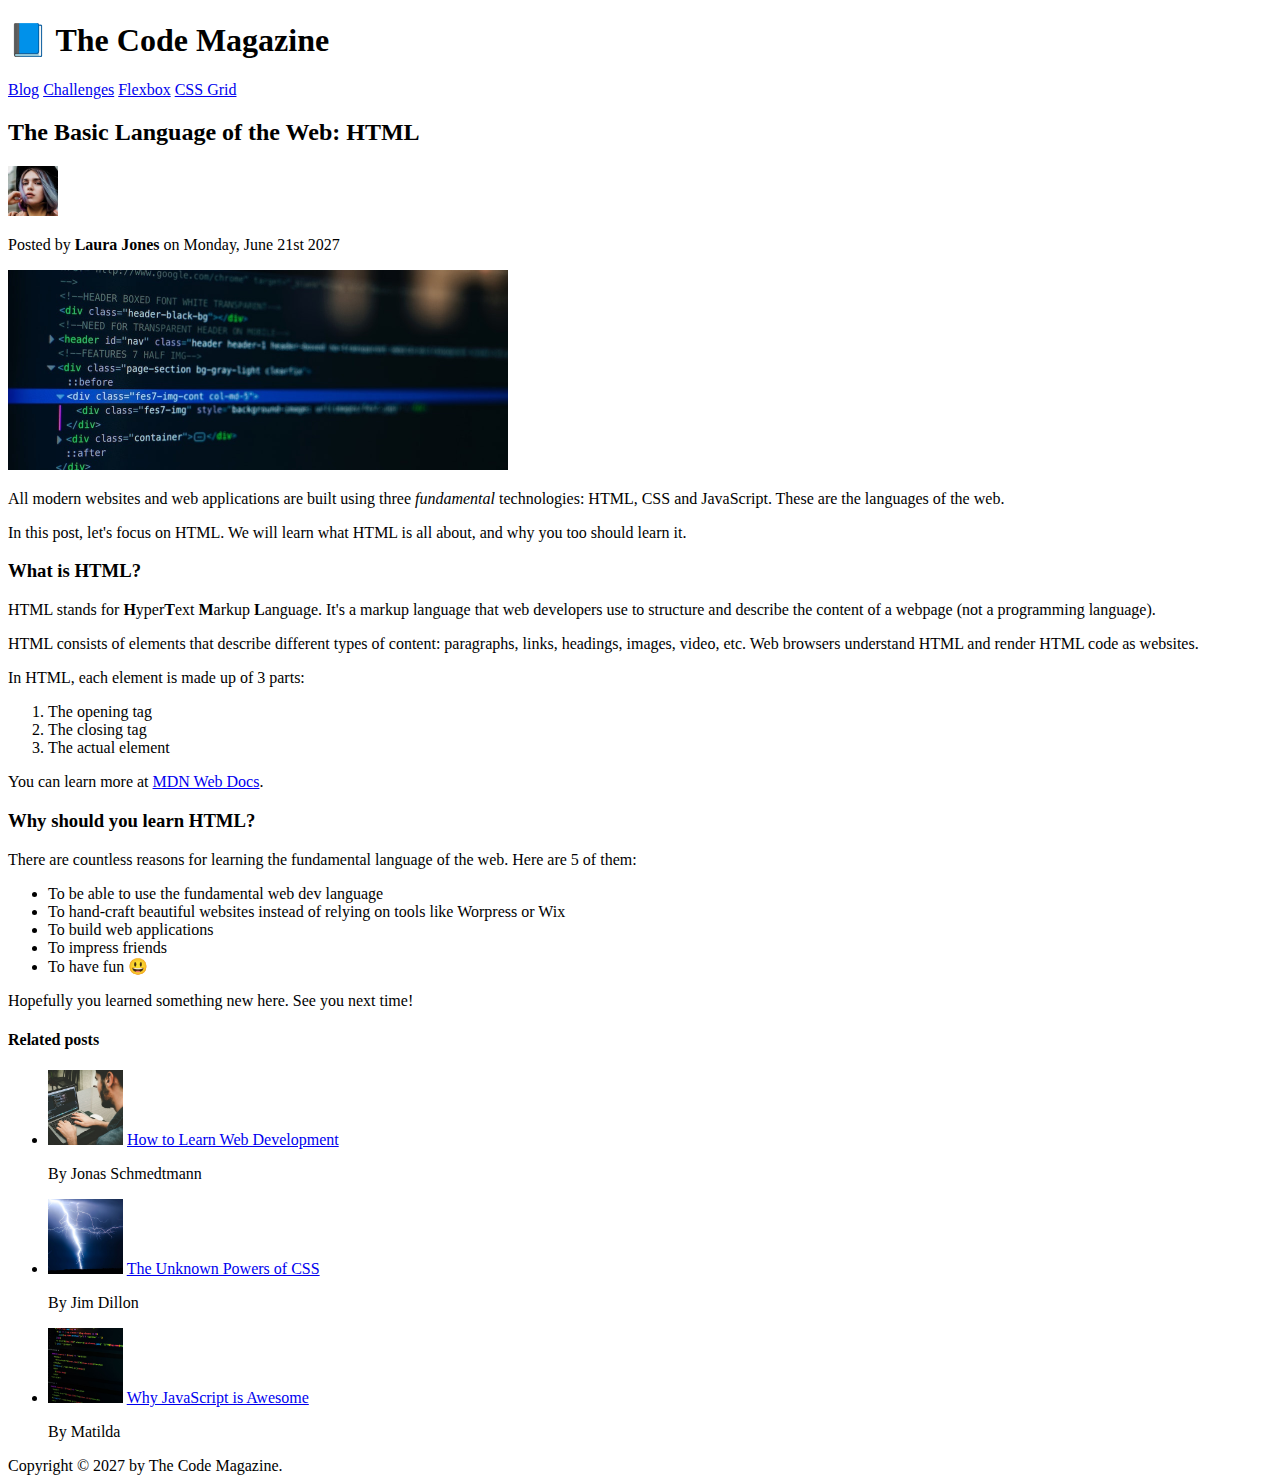
==== starter/03-CSS-Fundamentals/index.html @ 93c65a13 "first push" ====
<!DOCTYPE html>
<html lang="en">
  <head>
    <meta charset="UTF-8" />
    <title>The Basic Language of the Web: HTML</title>
  </head>

  <body>
    <!--
    <h1>The Basic Language of the Web: HTML</h1>
    <h2>The Basic Language of the Web: HTML</h2>
    <h3>The Basic Language of the Web: HTML</h3>
    <h4>The Basic Language of the Web: HTML</h4>
    <h5>The Basic Language of the Web: HTML</h5>
    <h6>The Basic Language of the Web: HTML</h6>
    -->

    <header>
      <h1>📘 The Code Magazine</h1>

      <nav>
        <a href="blog.html">Blog</a>
        <a href="#">Challenges</a>
        <a href="#">Flexbox</a>
        <a href="#">CSS Grid</a>
      </nav>
    </header>

    <article>
      <header>
        <h2>The Basic Language of the Web: HTML</h2>

        <img
          src="img/laura-jones.jpg"
          alt="Headshot of Laura Jones"
          height="50"
          width="50"
        />

        <p>Posted by <strong>Laura Jones</strong> on Monday, June 21st 2027</p>

        <img
          src="img/post-img.jpg"
          alt="HTML code on a screen"
          width="500"
          height="200"
        />
      </header>

      <p>
        All modern websites and web applications are built using three
        <em>fundamental</em>
        technologies: HTML, CSS and JavaScript. These are the languages of the
        web.
      </p>

      <p>
        In this post, let's focus on HTML. We will learn what HTML is all about,
        and why you too should learn it.
      </p>

      <h3>What is HTML?</h3>
      <p>
        HTML stands for <strong>H</strong>yper<strong>T</strong>ext
        <strong>M</strong>arkup <strong>L</strong>anguage. It's a markup
        language that web developers use to structure and describe the content
        of a webpage (not a programming language).
      </p>
      <p>
        HTML consists of elements that describe different types of content:
        paragraphs, links, headings, images, video, etc. Web browsers understand
        HTML and render HTML code as websites.
      </p>
      <p>In HTML, each element is made up of 3 parts:</p>

      <ol>
        <li>The opening tag</li>
        <li>The closing tag</li>
        <li>The actual element</li>
      </ol>

      <p>
        You can learn more at
        <a
          href="https://developer.mozilla.org/en-US/docs/Web/HTML"
          target="_blank"
          >MDN Web Docs</a
        >.
      </p>

      <h3>Why should you learn HTML?</h3>

      <p>
        There are countless reasons for learning the fundamental language of the
        web. Here are 5 of them:
      </p>

      <ul>
        <li>To be able to use the fundamental web dev language</li>
        <li>
          To hand-craft beautiful websites instead of relying on tools like
          Worpress or Wix
        </li>
        <li>To build web applications</li>
        <li>To impress friends</li>
        <li>To have fun 😃</li>
      </ul>

      <p>Hopefully you learned something new here. See you next time!</p>
    </article>

    <aside>
      <h4>Related posts</h4>

      <ul>
        <li>
          <img
            src="img/related-1.jpg"
            alt="Person programming"
            width="75"
            width="75"
          />
          <a href="#">How to Learn Web Development</a>
          <p>By Jonas Schmedtmann</p>
        </li>
        <li>
          <img src="img/related-2.jpg" alt="Lightning" width="75" heigth="75" />
          <a href="#">The Unknown Powers of CSS</a>
          <p>By Jim Dillon</p>
        </li>
        <li>
          <img
            src="img/related-3.jpg"
            alt="JavaScript code on a screen"
            width="75"
            height="75"
          />
          <a href="#">Why JavaScript is Awesome</a>
          <p>By Matilda</p>
        </li>
      </ul>
    </aside>

    <footer>Copyright &copy; 2027 by The Code Magazine.</footer>
  </body>
</html>
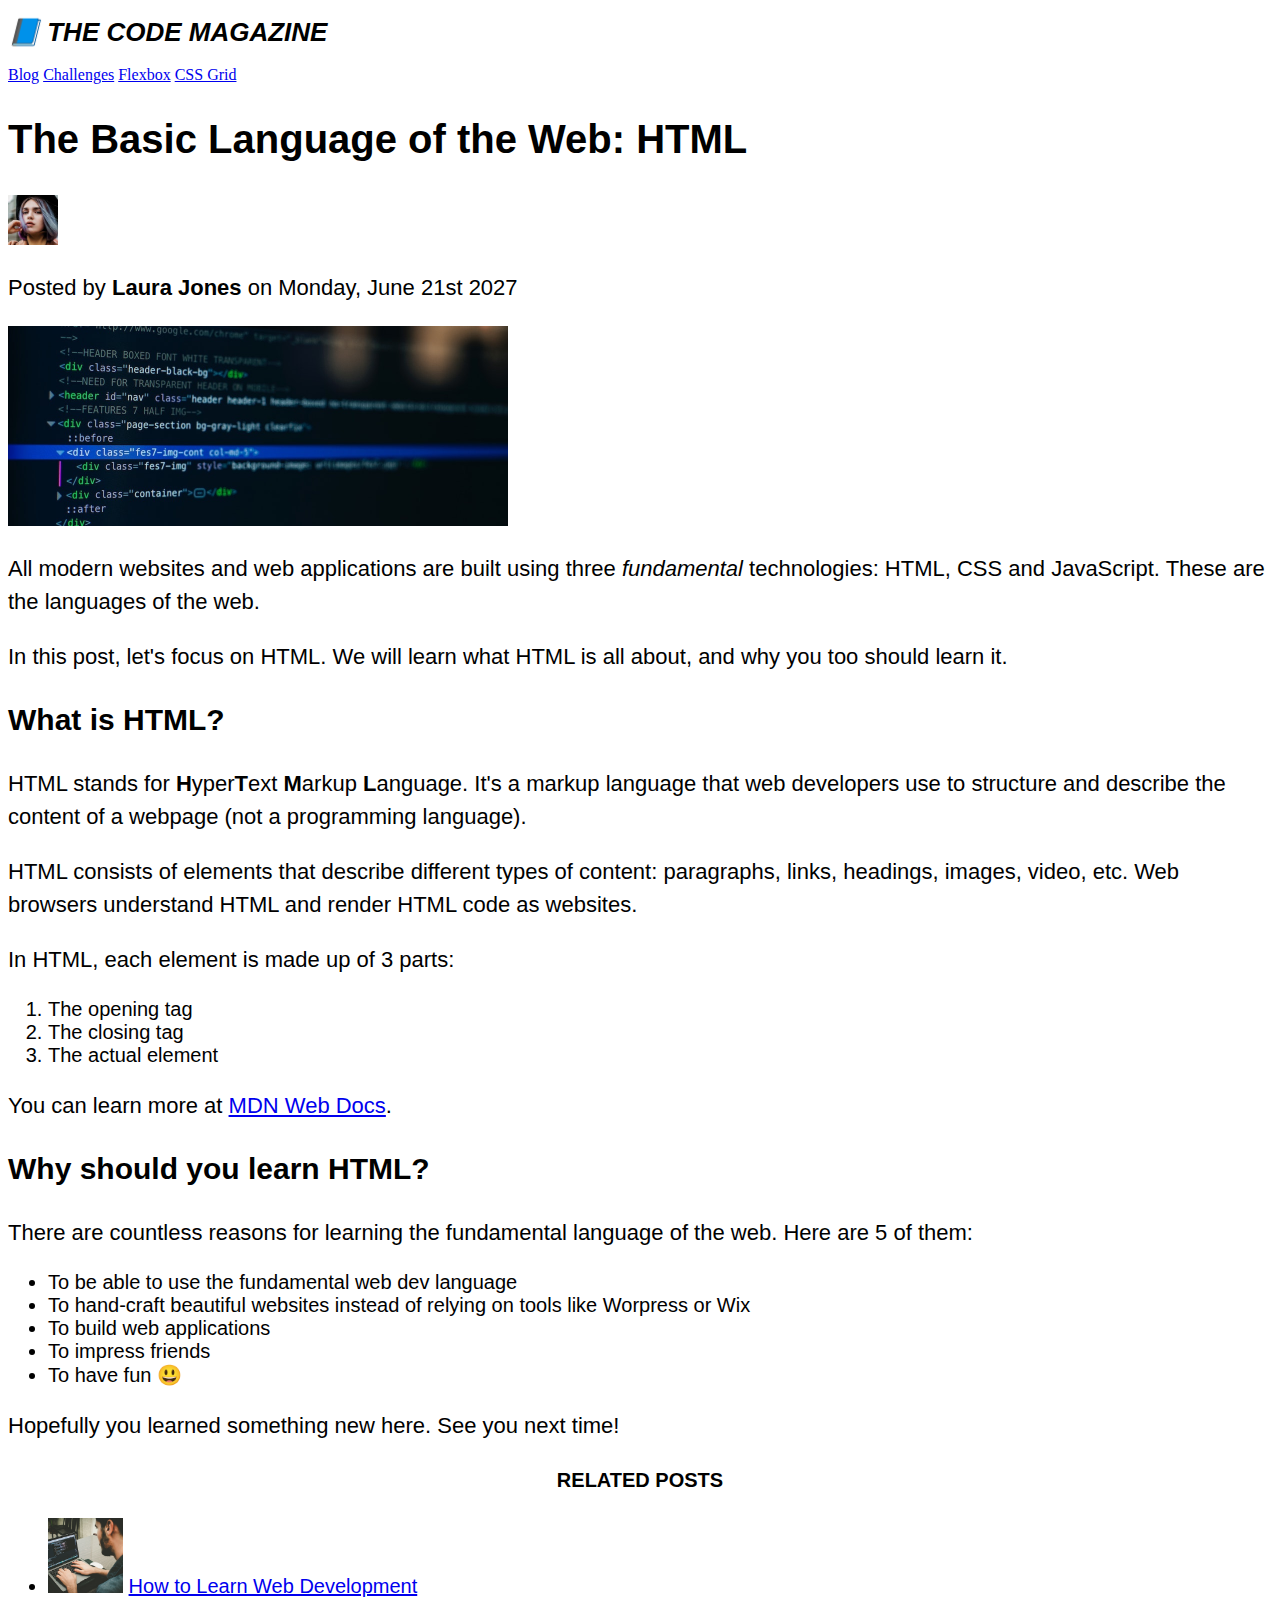
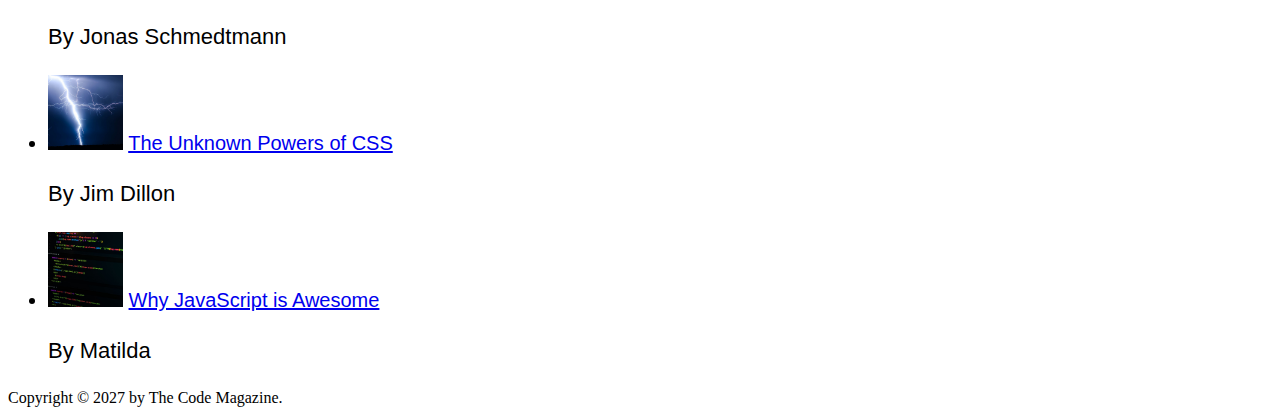
==== commit b36c932d: "CSS Fonts properties" ====
--- a/starter/03-CSS-Fundamentals/index.html
+++ b/starter/03-CSS-Fundamentals/index.html
@@ -3,6 +3,7 @@
   <head>
     <meta charset="UTF-8" />
     <title>The Basic Language of the Web: HTML</title>
+    <link rel="stylesheet" href="./style.css" />
   </head>
 
   <body>
--- a/starter/03-CSS-Fundamentals/style.css
+++ b/starter/03-CSS-Fundamentals/style.css
@@ -0,0 +1,34 @@
+h1 {
+  font-size: 26px;
+  font-family: sans-serif;
+  text-transform: uppercase;
+  font-style: italic;
+}
+
+h2 {
+  font-size: 40px;
+  font-family: sans-serif;
+}
+
+h3 {
+  font-size: 30px;
+  font-family: sans-serif;
+}
+
+h4 {
+  font-size: 20px;
+  font-family: sans-serif;
+  text-transform: uppercase;
+  text-align: center;
+}
+
+p {
+  font-size: 22px;
+  font-family: sans-serif;
+  line-height: 1.5;
+}
+
+li {
+  font-size: 20px;
+  font-family: sans-serif;
+}
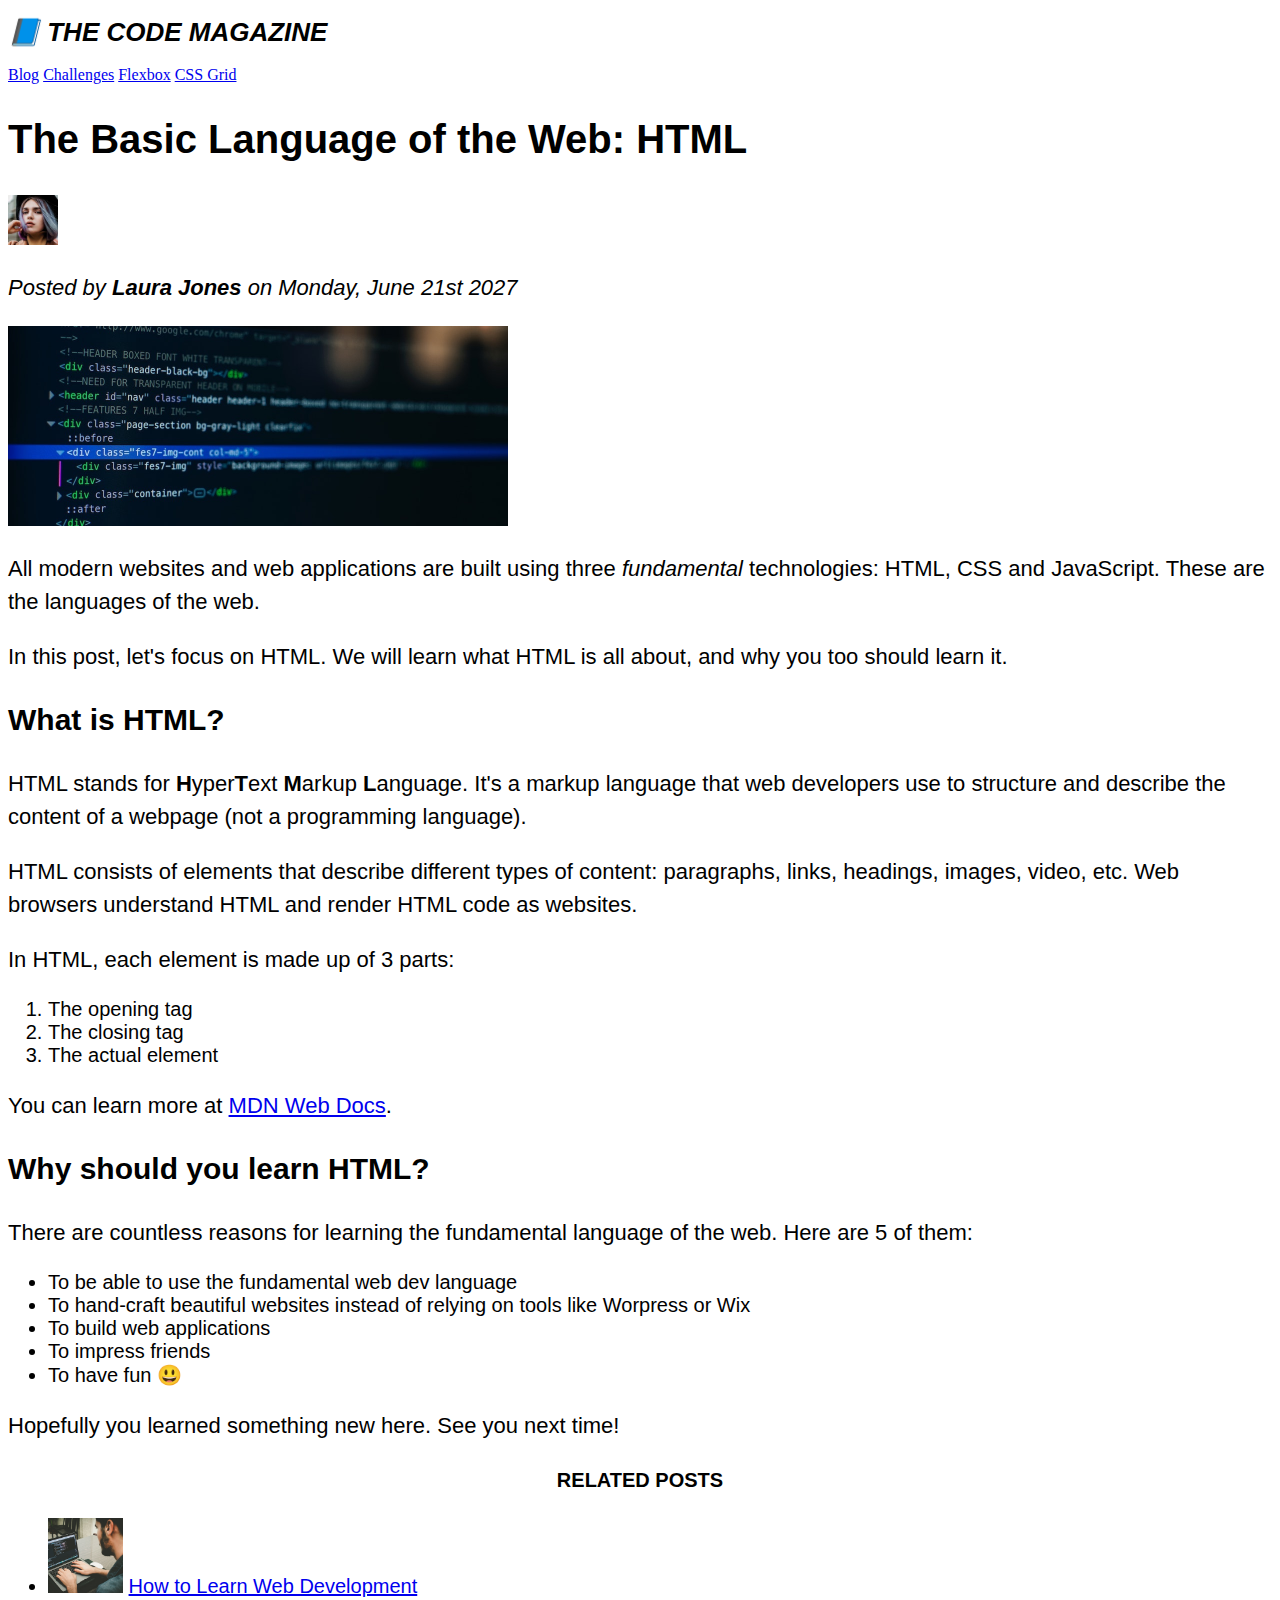
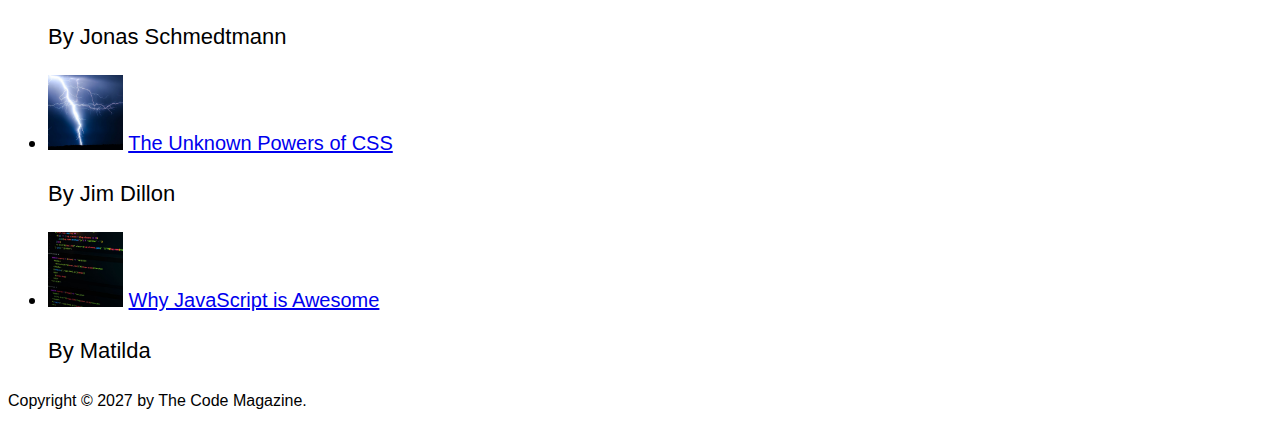
==== commit d2a17e2c: "Multiple selectors" ====
--- a/starter/03-CSS-Fundamentals/index.html
+++ b/starter/03-CSS-Fundamentals/index.html
@@ -142,6 +142,6 @@
       </ul>
     </aside>
 
-    <footer>Copyright &copy; 2027 by The Code Magazine.</footer>
+    <footer><p>Copyright &copy; 2027 by The Code Magazine.</p></footer>
   </body>
 </html>
--- a/starter/03-CSS-Fundamentals/style.css
+++ b/starter/03-CSS-Fundamentals/style.css
@@ -1,34 +1,45 @@
+h1,
+h2,
+h3,
+h4,
+p,
+li {
+  font-family: sans-serif;
+}
+
 h1 {
   font-size: 26px;
-  font-family: sans-serif;
   text-transform: uppercase;
   font-style: italic;
 }
 
 h2 {
   font-size: 40px;
-  font-family: sans-serif;
 }
 
 h3 {
   font-size: 30px;
-  font-family: sans-serif;
 }
 
 h4 {
   font-size: 20px;
-  font-family: sans-serif;
   text-transform: uppercase;
   text-align: center;
 }
 
 p {
   font-size: 22px;
-  font-family: sans-serif;
   line-height: 1.5;
 }
 
 li {
   font-size: 20px;
-  font-family: sans-serif;
 }
+
+footer p {
+  font-size: 16px;
+}
+
+article header p {
+  font-style: italic;
+}
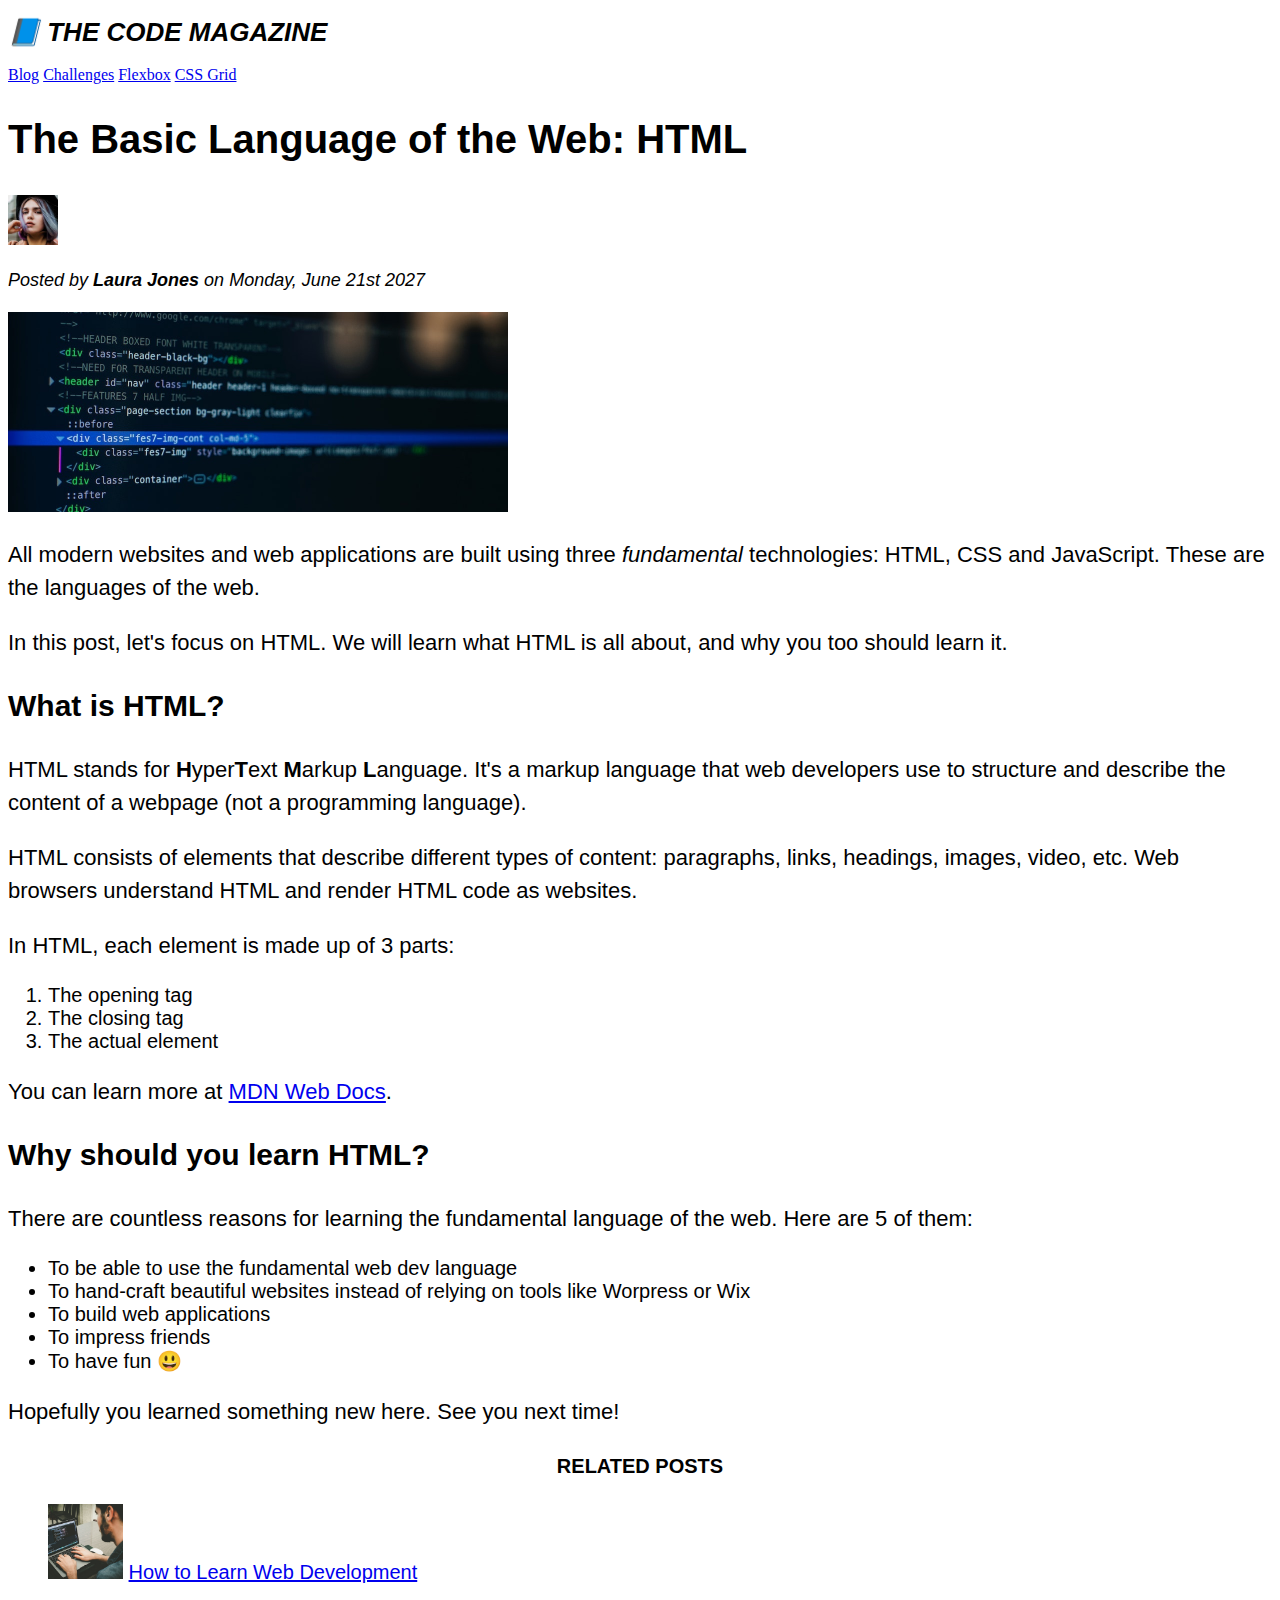
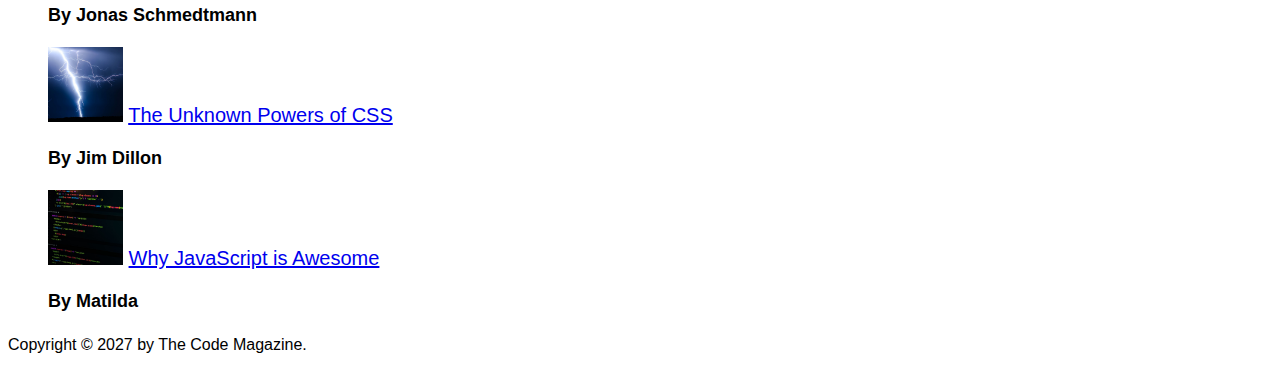
==== commit 9ee1901d: "Id's and Classes" ====
--- a/starter/03-CSS-Fundamentals/index.html
+++ b/starter/03-CSS-Fundamentals/index.html
@@ -38,7 +38,9 @@
           width="50"
         />
 
-        <p>Posted by <strong>Laura Jones</strong> on Monday, June 21st 2027</p>
+        <p id="author">
+          Posted by <strong>Laura Jones</strong> on Monday, June 21st 2027
+        </p>
 
         <img
           src="img/post-img.jpg"
@@ -113,7 +115,7 @@
     <aside>
       <h4>Related posts</h4>
 
-      <ul>
+      <ul class="related">
         <li>
           <img
             src="img/related-1.jpg"
@@ -122,12 +124,12 @@
             width="75"
           />
           <a href="#">How to Learn Web Development</a>
-          <p>By Jonas Schmedtmann</p>
+          <p class="related-author">By Jonas Schmedtmann</p>
         </li>
         <li>
           <img src="img/related-2.jpg" alt="Lightning" width="75" heigth="75" />
           <a href="#">The Unknown Powers of CSS</a>
-          <p>By Jim Dillon</p>
+          <p class="related-author">By Jim Dillon</p>
         </li>
         <li>
           <img
@@ -137,11 +139,13 @@
             height="75"
           />
           <a href="#">Why JavaScript is Awesome</a>
-          <p>By Matilda</p>
+          <p class="related-author">By Matilda</p>
         </li>
       </ul>
     </aside>
 
-    <footer><p>Copyright &copy; 2027 by The Code Magazine.</p></footer>
+    <footer>
+      <p id="copyright">Copyright &copy; 2027 by The Code Magazine.</p>
+    </footer>
   </body>
 </html>
--- a/starter/03-CSS-Fundamentals/style.css
+++ b/starter/03-CSS-Fundamentals/style.css
@@ -36,10 +36,32 @@
   font-size: 20px;
 }
 
-footer p {
+/* footer p {
+  font-size: 16px;
+} */
+
+/* article header p {
+  font-style: italic;
+} */
+
+#author {
+  font-style: italic;
+  font-size: 18px;
+}
+
+#copyright {
   font-size: 16px;
 }
 
-article header p {
-  font-style: italic;
+.related-author {
+  font-size: 18px;
+  font-weight: bold;
 }
+
+/* ul {
+  list-style: none;
+} */
+
+.related {
+  list-style: none;
+}
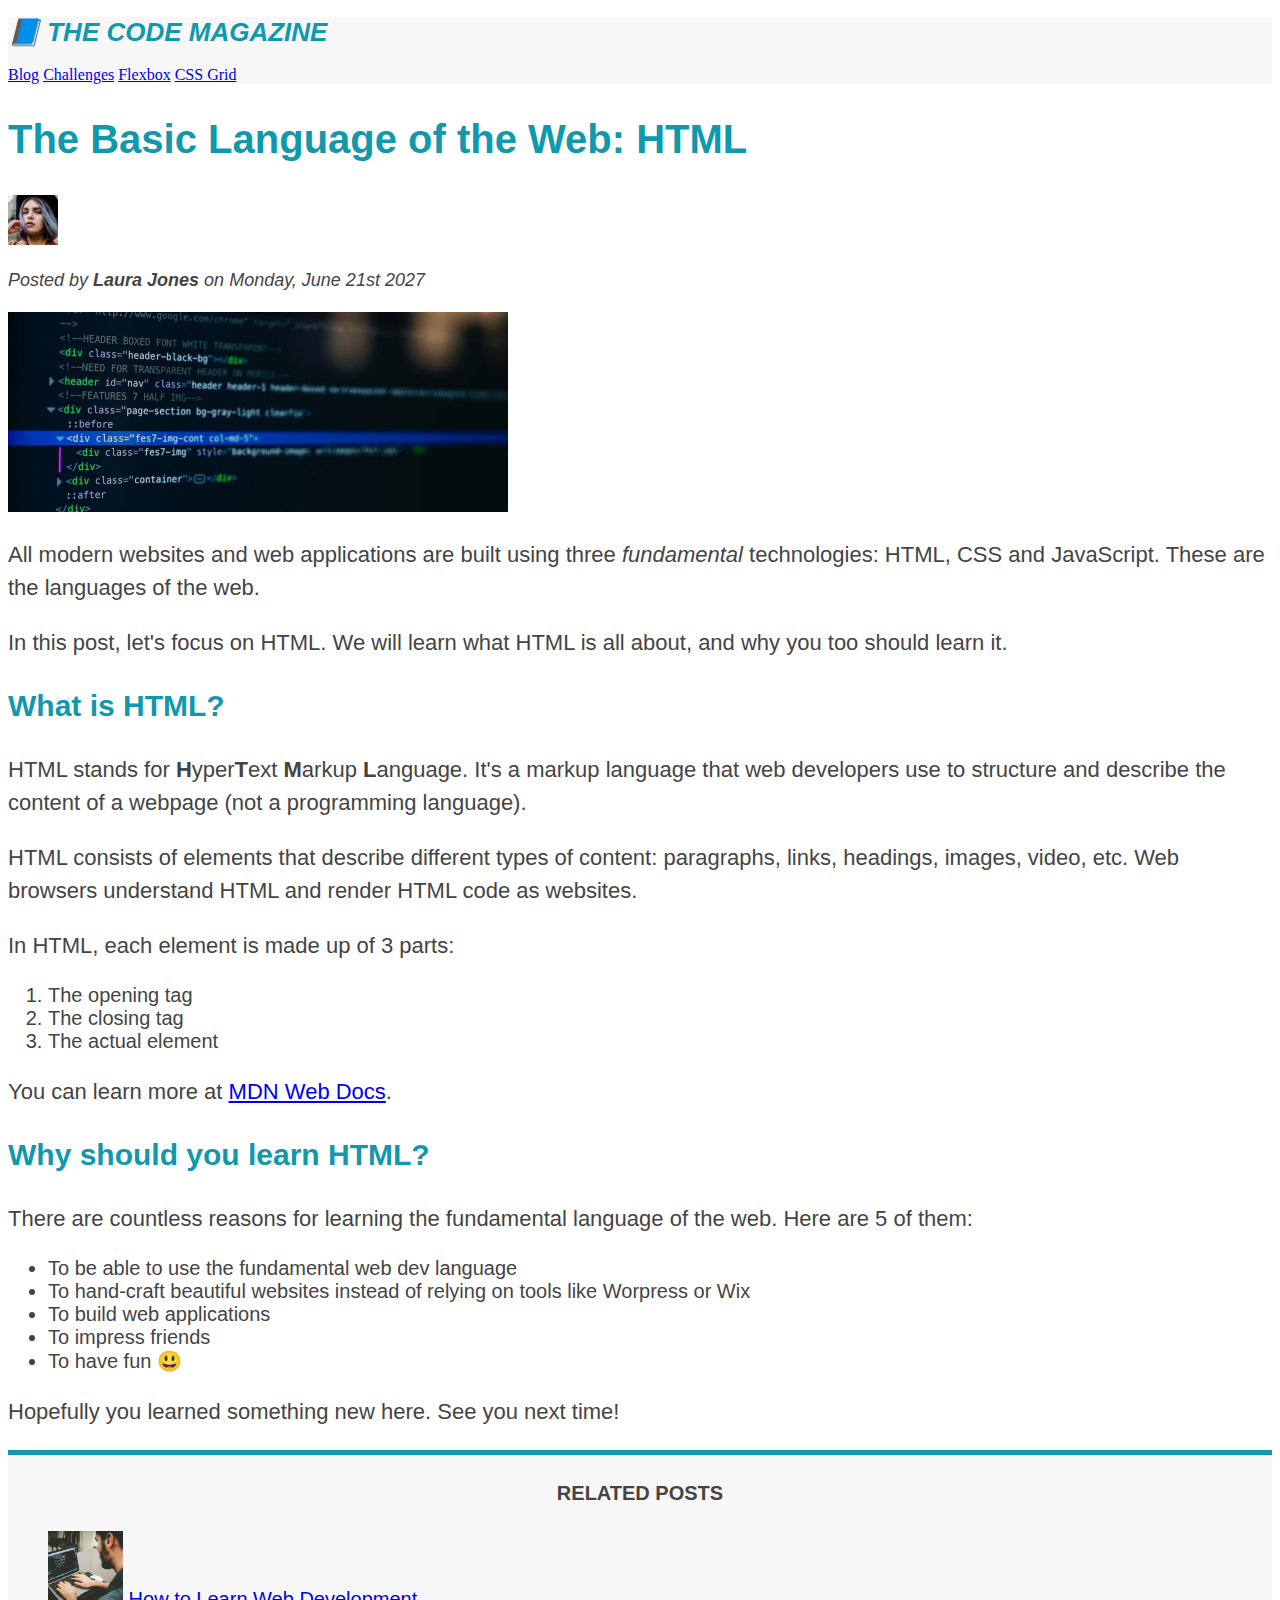
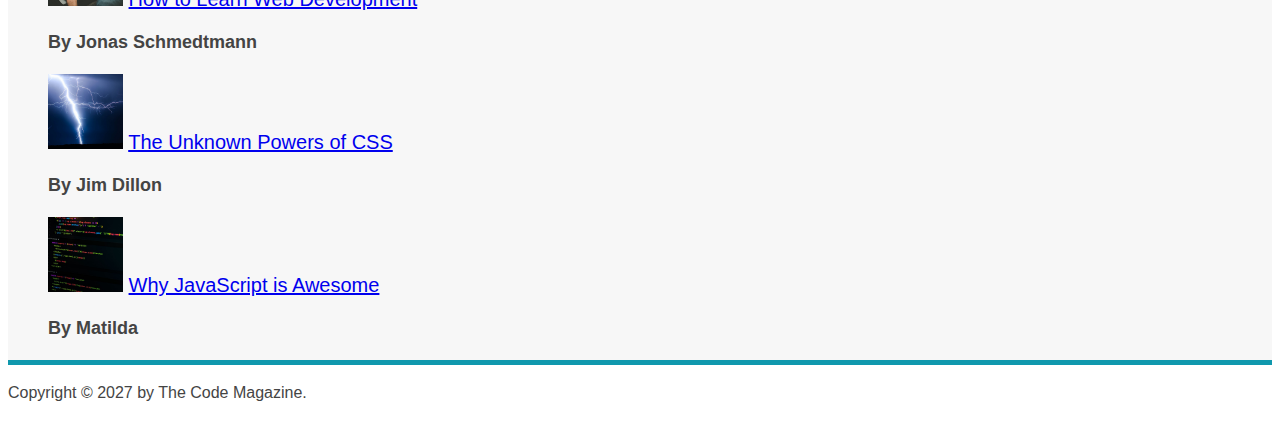
==== commit 19234e1f: "CSS colors and borders" ====
--- a/starter/03-CSS-Fundamentals/index.html
+++ b/starter/03-CSS-Fundamentals/index.html
@@ -16,7 +16,7 @@
     <h6>The Basic Language of the Web: HTML</h6>
     -->
 
-    <header>
+    <header class="main-header">
       <h1>📘 The Code Magazine</h1>
 
       <nav>
--- a/starter/03-CSS-Fundamentals/style.css
+++ b/starter/03-CSS-Fundamentals/style.css
@@ -5,6 +5,13 @@
 p,
 li {
   font-family: sans-serif;
+  color: #444;
+}
+
+h1,
+h2,
+h3 {
+  color: #1098ad;
 }
 
 h1 {
@@ -65,3 +72,13 @@
 .related {
   list-style: none;
 }
+
+.main-header {
+  background-color: #f7f7f7;
+}
+
+aside {
+  background-color: #f7f7f7;
+  border-top: 5px solid #1098ad;
+  border-bottom: 5px solid #1098ad;
+}
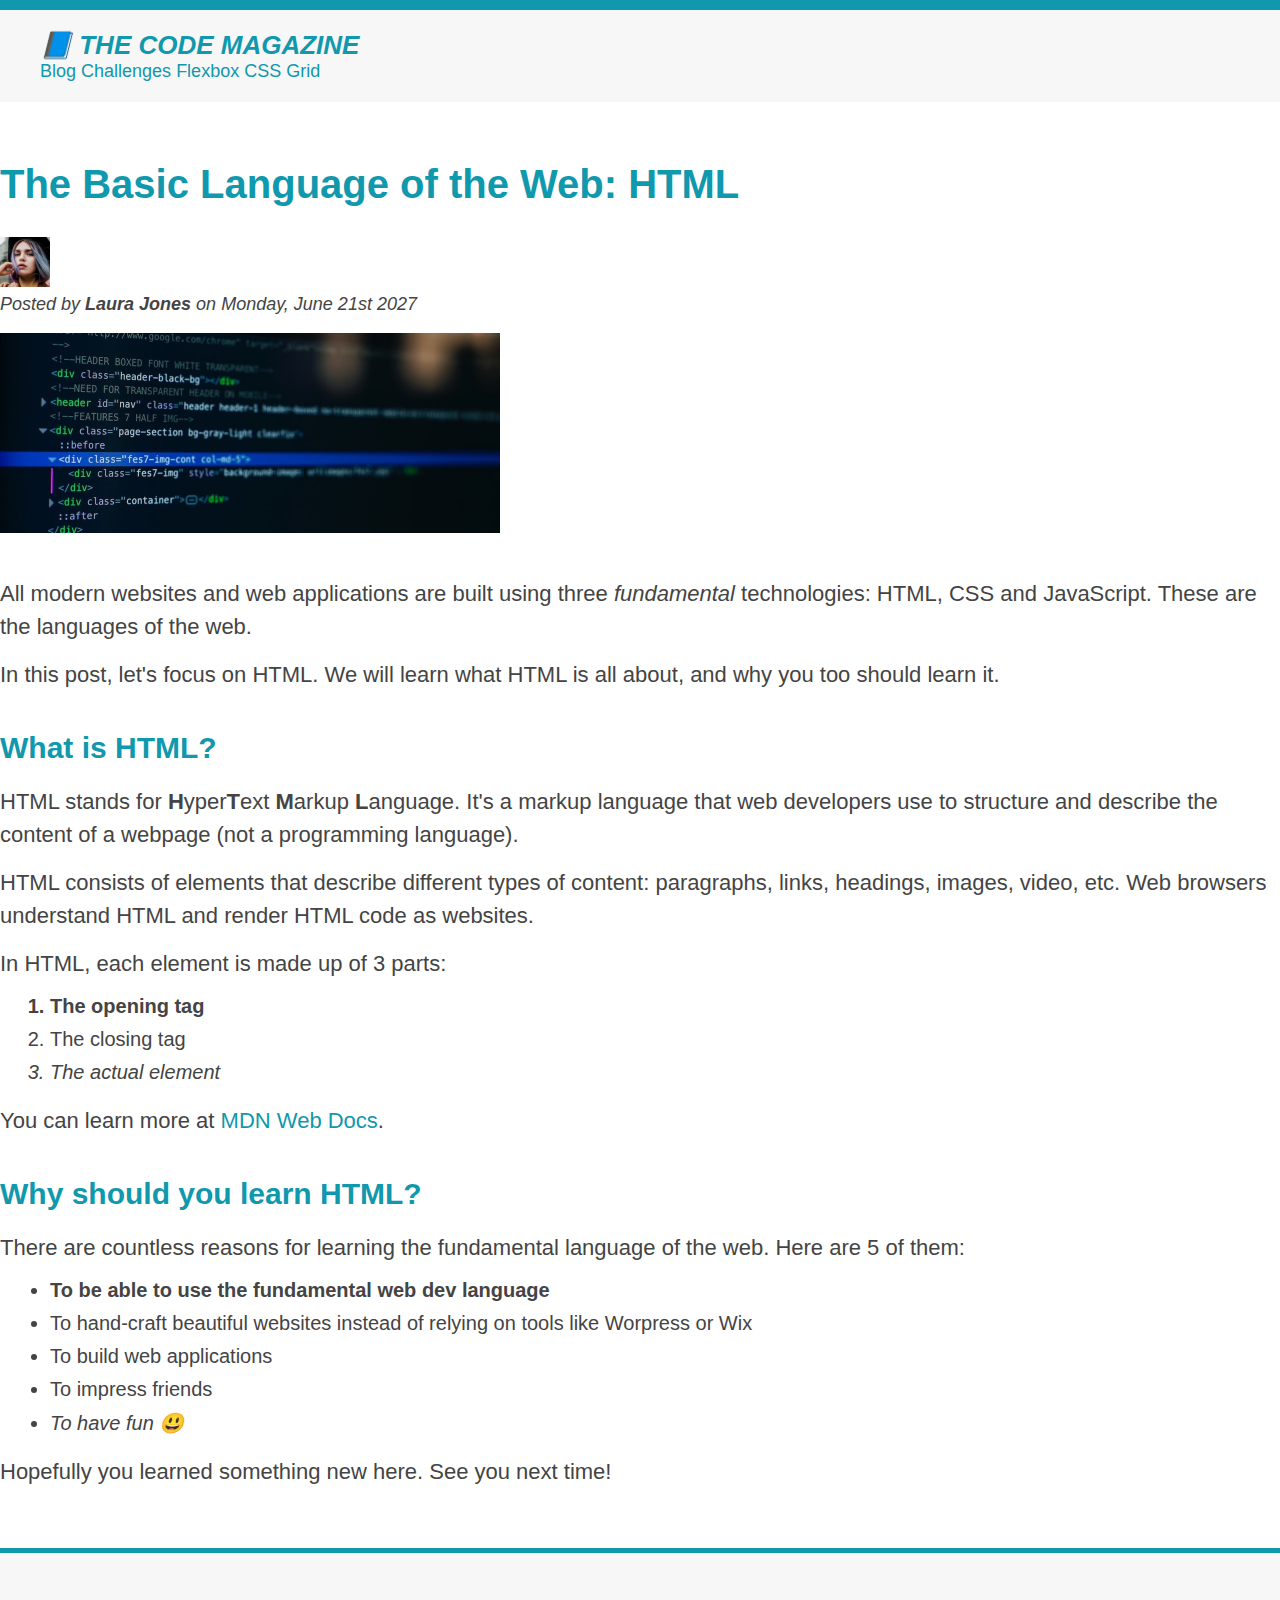
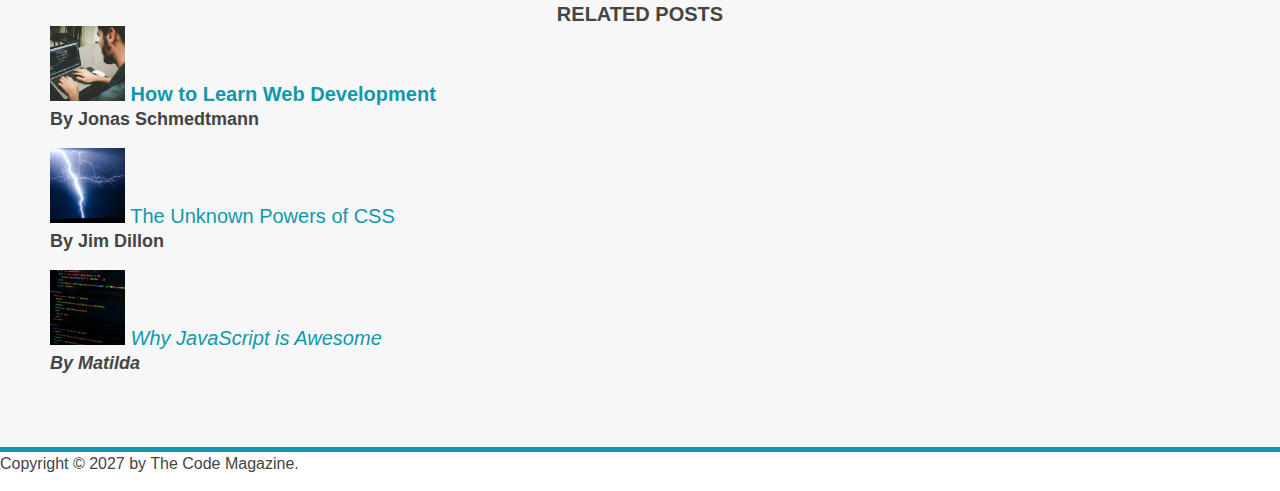
==== commit 8dd654ef: "paddings and margins" ====
--- a/starter/03-CSS-Fundamentals/index.html
+++ b/starter/03-CSS-Fundamentals/index.html
@@ -1,13 +1,14 @@
 <!DOCTYPE html>
 <html lang="en">
-  <head>
-    <meta charset="UTF-8" />
-    <title>The Basic Language of the Web: HTML</title>
-    <link rel="stylesheet" href="./style.css" />
-  </head>
 
-  <body>
-    <!--
+<head>
+  <meta charset="UTF-8" />
+  <title>The Basic Language of the Web: HTML</title>
+  <link rel="stylesheet" href="./style.css" />
+</head>
+
+<body>
+  <!--
     <h1>The Basic Language of the Web: HTML</h1>
     <h2>The Basic Language of the Web: HTML</h2>
     <h3>The Basic Language of the Web: HTML</h3>
@@ -16,136 +17,113 @@
     <h6>The Basic Language of the Web: HTML</h6>
     -->
 
-    <header class="main-header">
-      <h1>📘 The Code Magazine</h1>
+  <header class="main-header">
+    <h1>📘 The Code Magazine</h1>
 
-      <nav>
-        <a href="blog.html">Blog</a>
-        <a href="#">Challenges</a>
-        <a href="#">Flexbox</a>
-        <a href="#">CSS Grid</a>
-      </nav>
+    <nav>
+      <a href="blog.html">Blog</a>
+      <a href="#">Challenges</a>
+      <a href="#">Flexbox</a>
+      <a href="#">CSS Grid</a>
+    </nav>
+  </header>
+
+  <article>
+    <header class="post-header">
+      <h2>The Basic Language of the Web: HTML</h2>
+
+      <img src="img/laura-jones.jpg" alt="Headshot of Laura Jones" height="50" width="50" />
+
+      <p id="author">
+        Posted by <strong>Laura Jones</strong> on Monday, June 21st 2027
+      </p>
+
+      <img src="img/post-img.jpg" alt="HTML code on a screen" width="500" height="200" />
     </header>
 
-    <article>
-      <header>
-        <h2>The Basic Language of the Web: HTML</h2>
+    <p>
+      All modern websites and web applications are built using three
+      <em>fundamental</em>
+      technologies: HTML, CSS and JavaScript. These are the languages of the
+      web.
+    </p>
 
-        <img
-          src="img/laura-jones.jpg"
-          alt="Headshot of Laura Jones"
-          height="50"
-          width="50"
-        />
+    <p>
+      In this post, let's focus on HTML. We will learn what HTML is all about,
+      and why you too should learn it.
+    </p>
 
-        <p id="author">
-          Posted by <strong>Laura Jones</strong> on Monday, June 21st 2027
-        </p>
+    <h3>What is HTML?</h3>
+    <p>
+      HTML stands for <strong>H</strong>yper<strong>T</strong>ext
+      <strong>M</strong>arkup <strong>L</strong>anguage. It's a markup
+      language that web developers use to structure and describe the content
+      of a webpage (not a programming language).
+    </p>
+    <p>
+      HTML consists of elements that describe different types of content:
+      paragraphs, links, headings, images, video, etc. Web browsers understand
+      HTML and render HTML code as websites.
+    </p>
+    <p>In HTML, each element is made up of 3 parts:</p>
 
-        <img
-          src="img/post-img.jpg"
-          alt="HTML code on a screen"
-          width="500"
-          height="200"
-        />
-      </header>
+    <ol>
+      <li>The opening tag</li>
+      <li>The closing tag</li>
+      <li>The actual element</li>
+    </ol>
 
-      <p>
-        All modern websites and web applications are built using three
-        <em>fundamental</em>
-        technologies: HTML, CSS and JavaScript. These are the languages of the
-        web.
-      </p>
+    <p>
+      You can learn more at
+      <a href="https://developer.mozilla.org/en-US/docs/Web/HTML" target="_blank">MDN Web Docs</a>.
+    </p>
 
-      <p>
-        In this post, let's focus on HTML. We will learn what HTML is all about,
-        and why you too should learn it.
-      </p>
+    <h3>Why should you learn HTML?</h3>
 
-      <h3>What is HTML?</h3>
-      <p>
-        HTML stands for <strong>H</strong>yper<strong>T</strong>ext
-        <strong>M</strong>arkup <strong>L</strong>anguage. It's a markup
-        language that web developers use to structure and describe the content
-        of a webpage (not a programming language).
-      </p>
-      <p>
-        HTML consists of elements that describe different types of content:
-        paragraphs, links, headings, images, video, etc. Web browsers understand
-        HTML and render HTML code as websites.
-      </p>
-      <p>In HTML, each element is made up of 3 parts:</p>
+    <p>
+      There are countless reasons for learning the fundamental language of the
+      web. Here are 5 of them:
+    </p>
 
-      <ol>
-        <li>The opening tag</li>
-        <li>The closing tag</li>
-        <li>The actual element</li>
-      </ol>
+    <ul>
+      <li>To be able to use the fundamental web dev language</li>
+      <li>
+        To hand-craft beautiful websites instead of relying on tools like
+        Worpress or Wix
+      </li>
+      <li>To build web applications</li>
+      <li>To impress friends</li>
+      <li>To have fun 😃</li>
+    </ul>
 
-      <p>
-        You can learn more at
-        <a
-          href="https://developer.mozilla.org/en-US/docs/Web/HTML"
-          target="_blank"
-          >MDN Web Docs</a
-        >.
-      </p>
+    <p>Hopefully you learned something new here. See you next time!</p>
+  </article>
 
-      <h3>Why should you learn HTML?</h3>
+  <aside>
+    <h4>Related posts</h4>
 
-      <p>
-        There are countless reasons for learning the fundamental language of the
-        web. Here are 5 of them:
-      </p>
+    <ul class="related">
+      <li>
+        <img src="img/related-1.jpg" alt="Person programming" width="75" width="75" />
+        <a href="#">How to Learn Web Development</a>
+        <p class="related-author">By Jonas Schmedtmann</p>
+      </li>
+      <li>
+        <img src="img/related-2.jpg" alt="Lightning" width="75" heigth="75" />
+        <a href="#">The Unknown Powers of CSS</a>
+        <p class="related-author">By Jim Dillon</p>
+      </li>
+      <li>
+        <img src="img/related-3.jpg" alt="JavaScript code on a screen" width="75" height="75" />
+        <a href="#">Why JavaScript is Awesome</a>
+        <p class="related-author">By Matilda</p>
+      </li>
+    </ul>
+  </aside>
 
-      <ul>
-        <li>To be able to use the fundamental web dev language</li>
-        <li>
-          To hand-craft beautiful websites instead of relying on tools like
-          Worpress or Wix
-        </li>
-        <li>To build web applications</li>
-        <li>To impress friends</li>
-        <li>To have fun 😃</li>
-      </ul>
+  <footer>
+    <p id="copyright">Copyright &copy; 2027 by The Code Magazine.</p>
+  </footer>
+</body>
 
-      <p>Hopefully you learned something new here. See you next time!</p>
-    </article>
-
-    <aside>
-      <h4>Related posts</h4>
-
-      <ul class="related">
-        <li>
-          <img
-            src="img/related-1.jpg"
-            alt="Person programming"
-            width="75"
-            width="75"
-          />
-          <a href="#">How to Learn Web Development</a>
-          <p class="related-author">By Jonas Schmedtmann</p>
-        </li>
-        <li>
-          <img src="img/related-2.jpg" alt="Lightning" width="75" heigth="75" />
-          <a href="#">The Unknown Powers of CSS</a>
-          <p class="related-author">By Jim Dillon</p>
-        </li>
-        <li>
-          <img
-            src="img/related-3.jpg"
-            alt="JavaScript code on a screen"
-            width="75"
-            height="75"
-          />
-          <a href="#">Why JavaScript is Awesome</a>
-          <p class="related-author">By Matilda</p>
-        </li>
-      </ul>
-    </aside>
-
-    <footer>
-      <p id="copyright">Copyright &copy; 2027 by The Code Magazine.</p>
-    </footer>
-  </body>
-</html>
+</html>--- a/starter/03-CSS-Fundamentals/style.css
+++ b/starter/03-CSS-Fundamentals/style.css
@@ -1,11 +1,38 @@
-h1,
-h2,
-h3,
-h4,
-p,
-li {
+* {
+  /* border-top: 10px solid #1098ad; */
+  margin: 0;
+  padding: 0;
+}
+
+body {
+  color: #444;
   font-family: sans-serif;
-  color: #444;
+  border-top: 10px solid #1098ad;
+}
+
+.main-header {
+  background-color: #f7f7f7;
+  padding: 20px 40px;
+  margin-bottom: 60px;
+}
+
+nav {
+  font-size: 18px;
+}
+
+article {
+  margin-bottom: 60px;
+}
+
+.post-header {
+  margin-bottom: 40px;
+}
+
+aside {
+  background-color: #f7f7f7;
+  border-top: 5px solid #1098ad;
+  border-bottom: 5px solid #1098ad;
+  padding: 50px 0;
 }
 
 h1,
@@ -22,10 +49,13 @@
 
 h2 {
   font-size: 40px;
+  margin-bottom: 30px;
 }
 
 h3 {
   font-size: 30px;
+  margin-bottom: 20px;
+  margin-top: 40px;
 }
 
 h4 {
@@ -37,10 +67,22 @@
 p {
   font-size: 22px;
   line-height: 1.5;
+  margin-bottom: 15px;
+}
+
+ul,
+ol {
+  margin-left: 50px;
+  margin-bottom: 20px;
 }
 
 li {
   font-size: 20px;
+  margin-bottom: 10px;
+}
+
+li:last-child {
+  margin-bottom: 0;
 }
 
 /* footer p {
@@ -73,12 +115,41 @@
   list-style: none;
 }
 
-.main-header {
-  background-color: #f7f7f7;
+li:first-child {
+  font-weight: bold;
 }
 
-aside {
-  background-color: #f7f7f7;
-  border-top: 5px solid #1098ad;
-  border-bottom: 5px solid #1098ad;
+li:last-child {
+  font-style: italic;
 }
+
+li:nth-child(even) {
+  /* color: red; */
+}
+
+/* Misconception: this won't work */
+article p:first-child {
+  color: red;
+}
+
+/* Styling Links */
+a:link {
+  color: #1098ad;
+  text-decoration: none;
+}
+
+a:visited {
+  /* color: #777; */
+  color: #1098ad;
+}
+
+a:hover {
+  color: orangered;
+  font-weight: bold;
+  text-decoration: underline wavy purple;
+}
+
+a:active {
+  background-color: black;
+  font-style: italic;
+}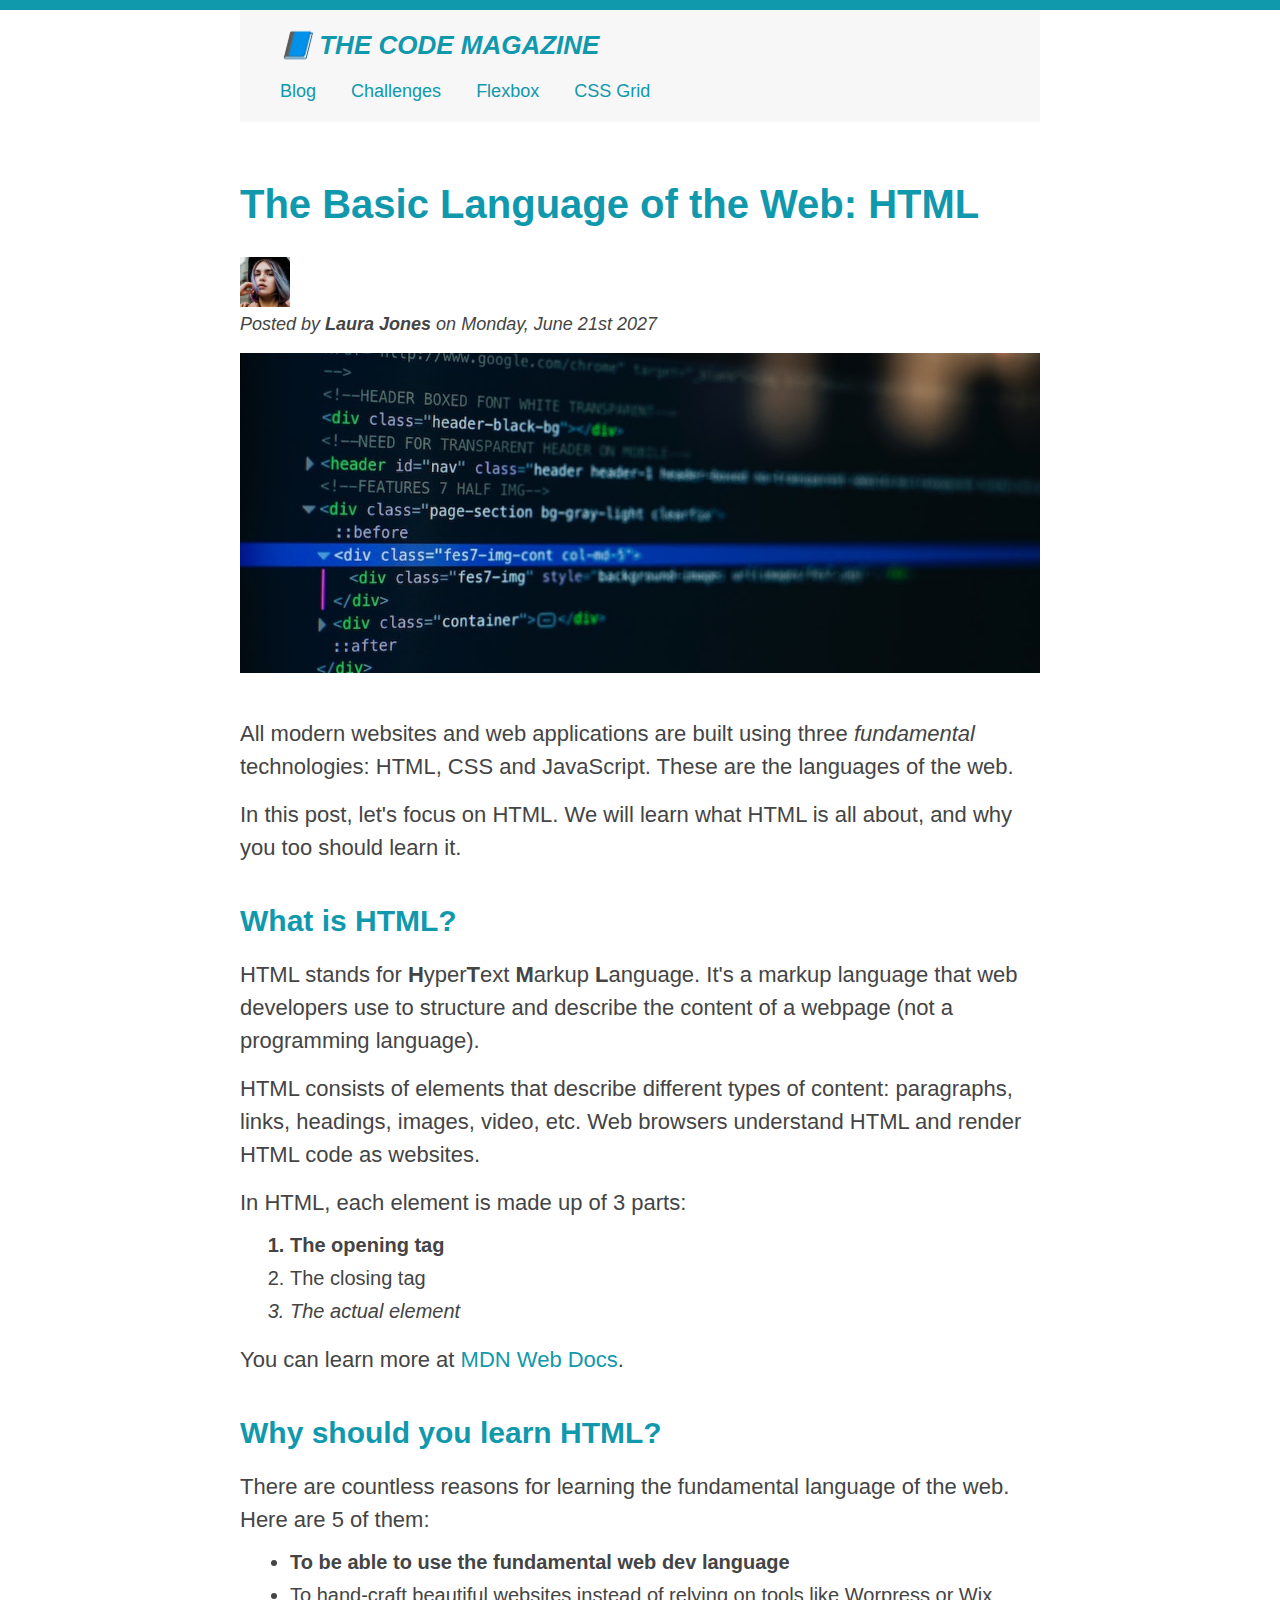
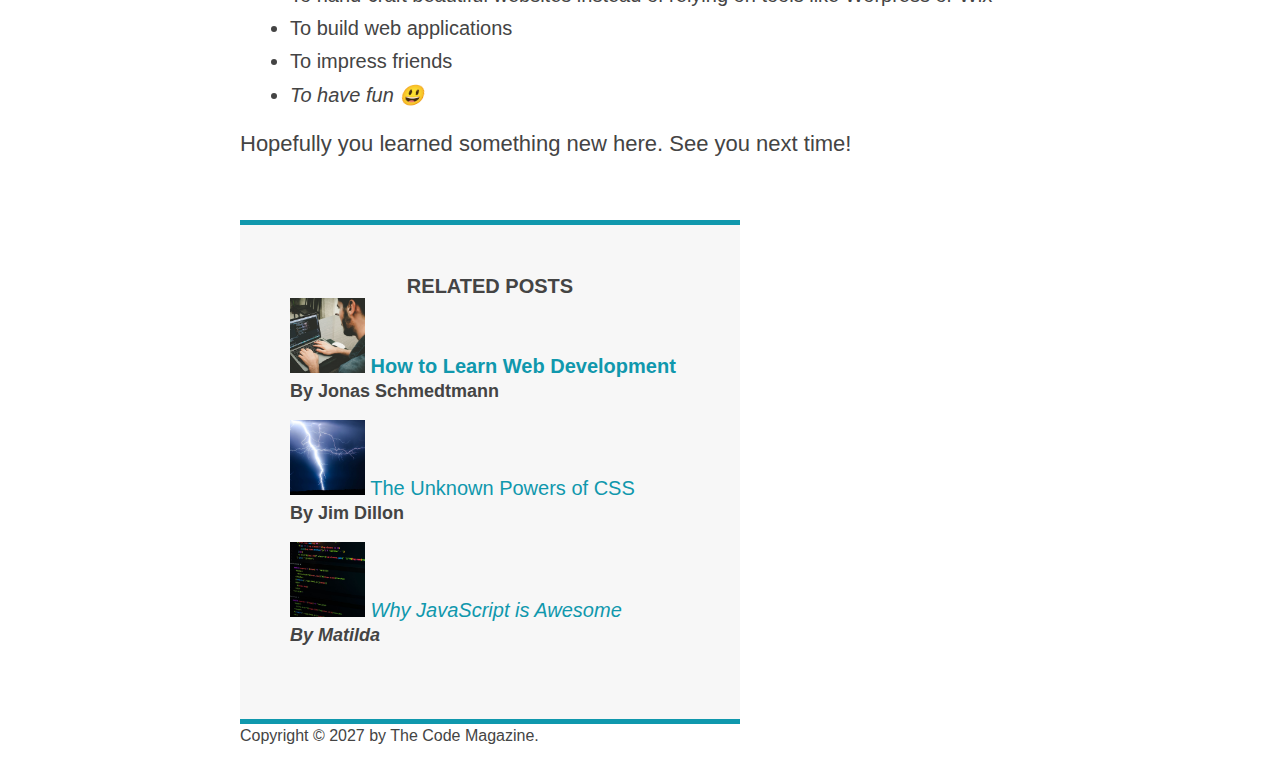
==== commit 95311b45: "type of boxes, block, inline and inline-block" ====
--- a/starter/03-CSS-Fundamentals/index.html
+++ b/starter/03-CSS-Fundamentals/index.html
@@ -17,113 +17,115 @@
     <h6>The Basic Language of the Web: HTML</h6>
     -->
 
-  <header class="main-header">
-    <h1>📘 The Code Magazine</h1>
+  <div class="container">
+    <header class="main-header">
+      <h1>📘 The Code Magazine</h1>
 
-    <nav>
-      <a href="blog.html">Blog</a>
-      <a href="#">Challenges</a>
-      <a href="#">Flexbox</a>
-      <a href="#">CSS Grid</a>
-    </nav>
-  </header>
+      <nav>
+        <a href="blog.html">Blog</a>
+        <a href="#">Challenges</a>
+        <a href="#">Flexbox</a>
+        <a href="#">CSS Grid</a>
+      </nav>
+    </header>
 
-  <article>
-    <header class="post-header">
-      <h2>The Basic Language of the Web: HTML</h2>
+    <article>
+      <header class="post-header">
+        <h2>The Basic Language of the Web: HTML</h2>
 
-      <img src="img/laura-jones.jpg" alt="Headshot of Laura Jones" height="50" width="50" />
+        <img src="img/laura-jones.jpg" alt="Headshot of Laura Jones" height="50" width="50" />
 
-      <p id="author">
-        Posted by <strong>Laura Jones</strong> on Monday, June 21st 2027
+        <p id="author">
+          Posted by <strong>Laura Jones</strong> on Monday, June 21st 2027
+        </p>
+
+        <img class="post-img" src="img/post-img.jpg" alt="HTML code on a screen" width="500" height="200" />
+      </header>
+
+      <p>
+        All modern websites and web applications are built using three
+        <em>fundamental</em>
+        technologies: HTML, CSS and JavaScript. These are the languages of the
+        web.
       </p>
 
-      <img src="img/post-img.jpg" alt="HTML code on a screen" width="500" height="200" />
-    </header>
+      <p>
+        In this post, let's focus on HTML. We will learn what HTML is all about,
+        and why you too should learn it.
+      </p>
 
-    <p>
-      All modern websites and web applications are built using three
-      <em>fundamental</em>
-      technologies: HTML, CSS and JavaScript. These are the languages of the
-      web.
-    </p>
+      <h3>What is HTML?</h3>
+      <p>
+        HTML stands for <strong>H</strong>yper<strong>T</strong>ext
+        <strong>M</strong>arkup <strong>L</strong>anguage. It's a markup
+        language that web developers use to structure and describe the content
+        of a webpage (not a programming language).
+      </p>
+      <p>
+        HTML consists of elements that describe different types of content:
+        paragraphs, links, headings, images, video, etc. Web browsers understand
+        HTML and render HTML code as websites.
+      </p>
+      <p>In HTML, each element is made up of 3 parts:</p>
 
-    <p>
-      In this post, let's focus on HTML. We will learn what HTML is all about,
-      and why you too should learn it.
-    </p>
+      <ol>
+        <li>The opening tag</li>
+        <li>The closing tag</li>
+        <li>The actual element</li>
+      </ol>
 
-    <h3>What is HTML?</h3>
-    <p>
-      HTML stands for <strong>H</strong>yper<strong>T</strong>ext
-      <strong>M</strong>arkup <strong>L</strong>anguage. It's a markup
-      language that web developers use to structure and describe the content
-      of a webpage (not a programming language).
-    </p>
-    <p>
-      HTML consists of elements that describe different types of content:
-      paragraphs, links, headings, images, video, etc. Web browsers understand
-      HTML and render HTML code as websites.
-    </p>
-    <p>In HTML, each element is made up of 3 parts:</p>
+      <p>
+        You can learn more at
+        <a href="https://developer.mozilla.org/en-US/docs/Web/HTML" target="_blank">MDN Web Docs</a>.
+      </p>
 
-    <ol>
-      <li>The opening tag</li>
-      <li>The closing tag</li>
-      <li>The actual element</li>
-    </ol>
+      <h3>Why should you learn HTML?</h3>
 
-    <p>
-      You can learn more at
-      <a href="https://developer.mozilla.org/en-US/docs/Web/HTML" target="_blank">MDN Web Docs</a>.
-    </p>
+      <p>
+        There are countless reasons for learning the fundamental language of the
+        web. Here are 5 of them:
+      </p>
 
-    <h3>Why should you learn HTML?</h3>
+      <ul>
+        <li>To be able to use the fundamental web dev language</li>
+        <li>
+          To hand-craft beautiful websites instead of relying on tools like
+          Worpress or Wix
+        </li>
+        <li>To build web applications</li>
+        <li>To impress friends</li>
+        <li>To have fun 😃</li>
+      </ul>
 
-    <p>
-      There are countless reasons for learning the fundamental language of the
-      web. Here are 5 of them:
-    </p>
+      <p>Hopefully you learned something new here. See you next time!</p>
+    </article>
 
-    <ul>
-      <li>To be able to use the fundamental web dev language</li>
-      <li>
-        To hand-craft beautiful websites instead of relying on tools like
-        Worpress or Wix
-      </li>
-      <li>To build web applications</li>
-      <li>To impress friends</li>
-      <li>To have fun 😃</li>
-    </ul>
+    <aside>
+      <h4>Related posts</h4>
 
-    <p>Hopefully you learned something new here. See you next time!</p>
-  </article>
+      <ul class="related">
+        <li>
+          <img src="img/related-1.jpg" alt="Person programming" width="75" width="75" />
+          <a href="#">How to Learn Web Development</a>
+          <p class="related-author">By Jonas Schmedtmann</p>
+        </li>
+        <li>
+          <img src="img/related-2.jpg" alt="Lightning" width="75" heigth="75" />
+          <a href="#">The Unknown Powers of CSS</a>
+          <p class="related-author">By Jim Dillon</p>
+        </li>
+        <li>
+          <img src="img/related-3.jpg" alt="JavaScript code on a screen" width="75" height="75" />
+          <a href="#">Why JavaScript is Awesome</a>
+          <p class="related-author">By Matilda</p>
+        </li>
+      </ul>
+    </aside>
 
-  <aside>
-    <h4>Related posts</h4>
-
-    <ul class="related">
-      <li>
-        <img src="img/related-1.jpg" alt="Person programming" width="75" width="75" />
-        <a href="#">How to Learn Web Development</a>
-        <p class="related-author">By Jonas Schmedtmann</p>
-      </li>
-      <li>
-        <img src="img/related-2.jpg" alt="Lightning" width="75" heigth="75" />
-        <a href="#">The Unknown Powers of CSS</a>
-        <p class="related-author">By Jim Dillon</p>
-      </li>
-      <li>
-        <img src="img/related-3.jpg" alt="JavaScript code on a screen" width="75" height="75" />
-        <a href="#">Why JavaScript is Awesome</a>
-        <p class="related-author">By Matilda</p>
-      </li>
-    </ul>
-  </aside>
-
-  <footer>
-    <p id="copyright">Copyright &copy; 2027 by The Code Magazine.</p>
-  </footer>
+    <footer>
+      <p id="copyright">Copyright &copy; 2027 by The Code Magazine.</p>
+    </footer>
+  </div>
 </body>
 
 </html>--- a/starter/03-CSS-Fundamentals/style.css
+++ b/starter/03-CSS-Fundamentals/style.css
@@ -3,6 +3,8 @@
   margin: 0;
   padding: 0;
 }
+
+/* PAGE SECTIONS */
 
 body {
   color: #444;
@@ -10,10 +12,18 @@
   border-top: 10px solid #1098ad;
 }
 
+.container {
+  width: 800px;
+  /* margin-left: auto;
+  margin-right: auto; */
+  margin: 0 auto;
+}
+
 .main-header {
   background-color: #f7f7f7;
   padding: 20px 40px;
   margin-bottom: 60px;
+  /* height: 80px; */
 }
 
 nav {
@@ -33,7 +43,10 @@
   border-top: 5px solid #1098ad;
   border-bottom: 5px solid #1098ad;
   padding: 50px 0;
+  width: 500px;
 }
+
+/* SMALLER ELEMENTS */
 
 h1,
 h2,
@@ -79,6 +92,7 @@
 li {
   font-size: 20px;
   margin-bottom: 10px;
+  /* display: inline; */
 }
 
 li:last-child {
@@ -152,4 +166,19 @@
 a:active {
   background-color: black;
   font-style: italic;
+}
+
+.post-img {
+  width: 100%;
+  height: auto;
+}
+
+nav a:link {
+  /* background-color: orangered;
+  margin: 20px;
+  padding: 20px;
+  display: block; */
+  margin-right: 30px;
+  margin-top: 20px;
+  display: inline-block;
 }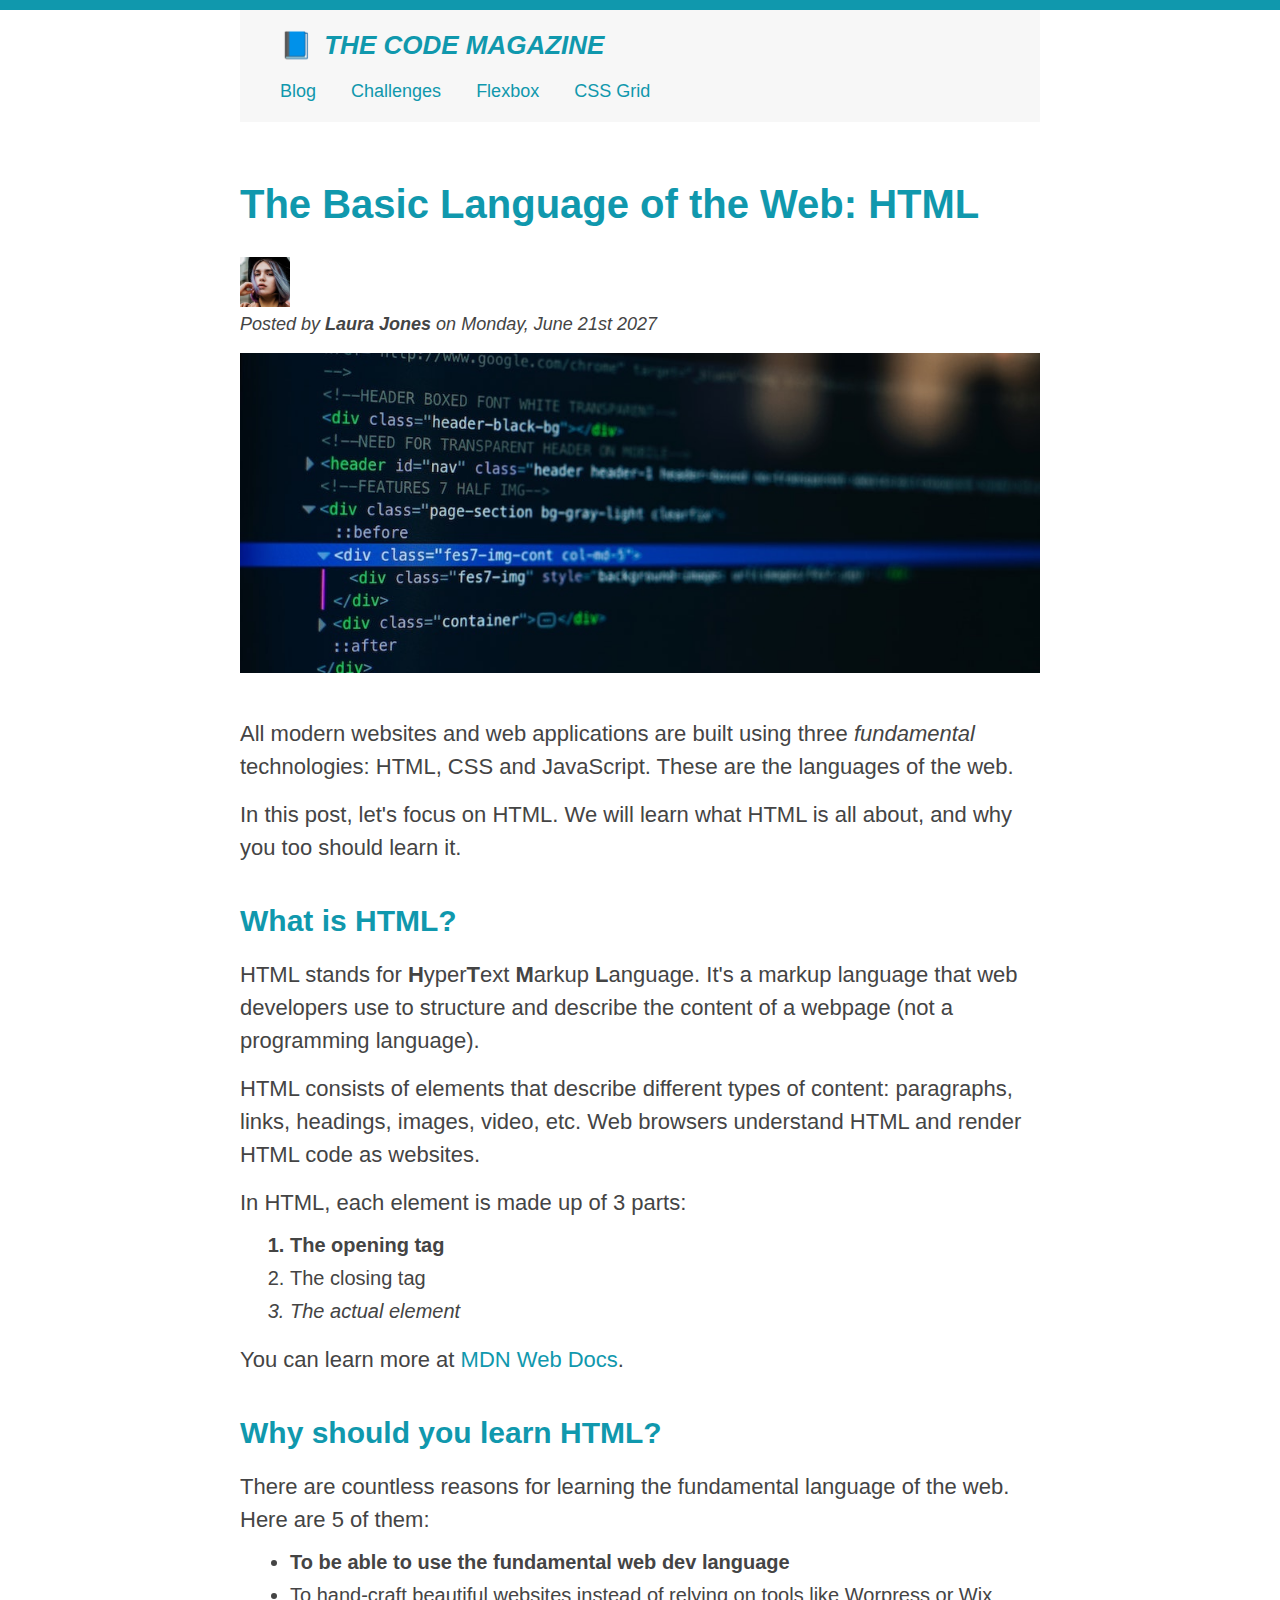
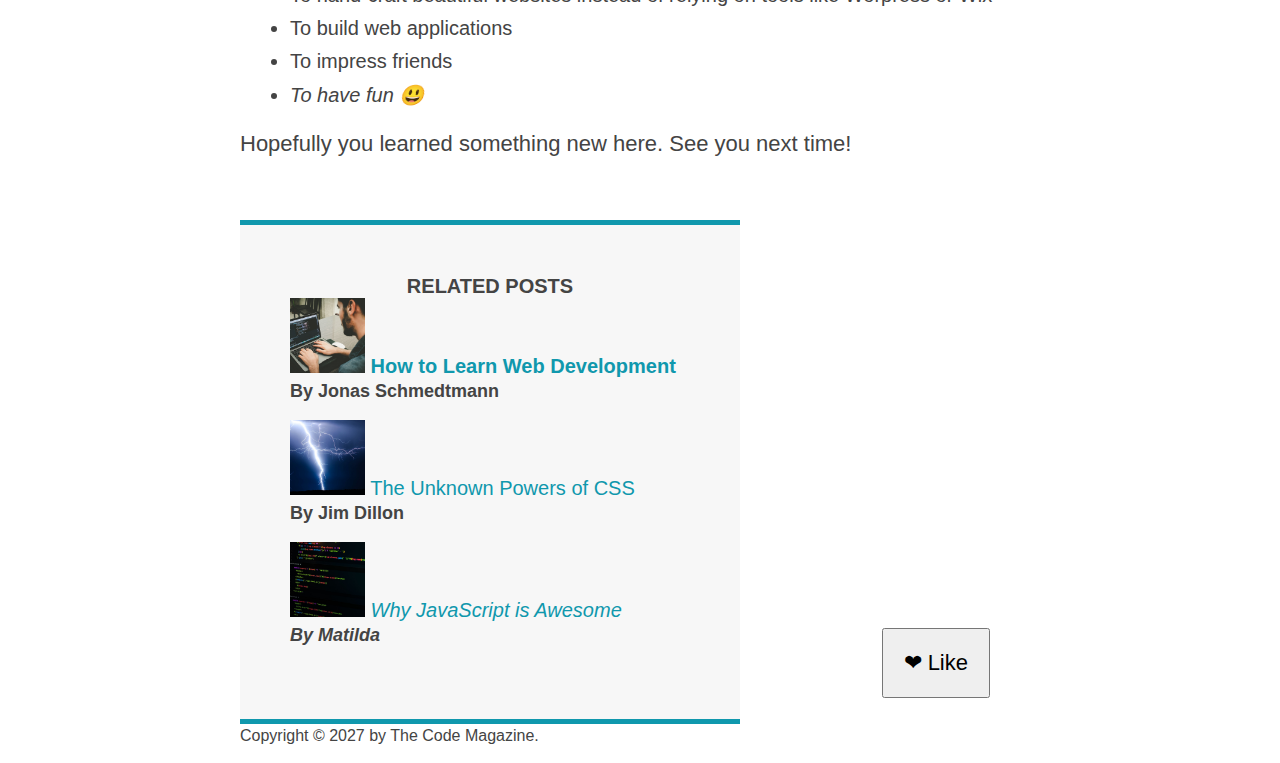
==== commit dc0bce49: "pseudo elements" ====
--- a/starter/03-CSS-Fundamentals/index.html
+++ b/starter/03-CSS-Fundamentals/index.html
@@ -40,6 +40,8 @@
         </p>
 
         <img class="post-img" src="img/post-img.jpg" alt="HTML code on a screen" width="500" height="200" />
+
+        <button>❤ Like</button>
       </header>
 
       <p>
@@ -126,6 +128,8 @@
       <p id="copyright">Copyright &copy; 2027 by The Code Magazine.</p>
     </footer>
   </div>
+
+
 </body>
 
 </html>--- a/starter/03-CSS-Fundamentals/style.css
+++ b/starter/03-CSS-Fundamentals/style.css
@@ -7,6 +7,7 @@
 /* PAGE SECTIONS */
 
 body {
+  position: relative;
   color: #444;
   font-family: sans-serif;
   border-top: 10px solid #1098ad;
@@ -17,6 +18,7 @@
   /* margin-left: auto;
   margin-right: auto; */
   margin: 0 auto;
+  position: relative;
 }
 
 .main-header {
@@ -36,6 +38,7 @@
 
 .post-header {
   margin-bottom: 40px;
+  /* position: relative; */
 }
 
 aside {
@@ -181,4 +184,35 @@
   margin-right: 30px;
   margin-top: 20px;
   display: inline-block;
-}+}
+
+nav a:link:last-child {
+  margin-right: 0;
+}
+
+button {
+  font-size: 22px;
+  padding: 20px;
+  cursor: pointer;
+
+  position: absolute;
+  bottom: 50px;
+  right: 50px;
+  /* top: 50px;
+  left: 50px; */
+}
+
+h1::first-letter {
+  font-style: normal;
+  margin-right: 5px;
+}
+
+h3+p::first-line {
+  /* color: red; */
+}
+
+
+
+/* h2::first-letter {
+  font-size: 80px;
+} */